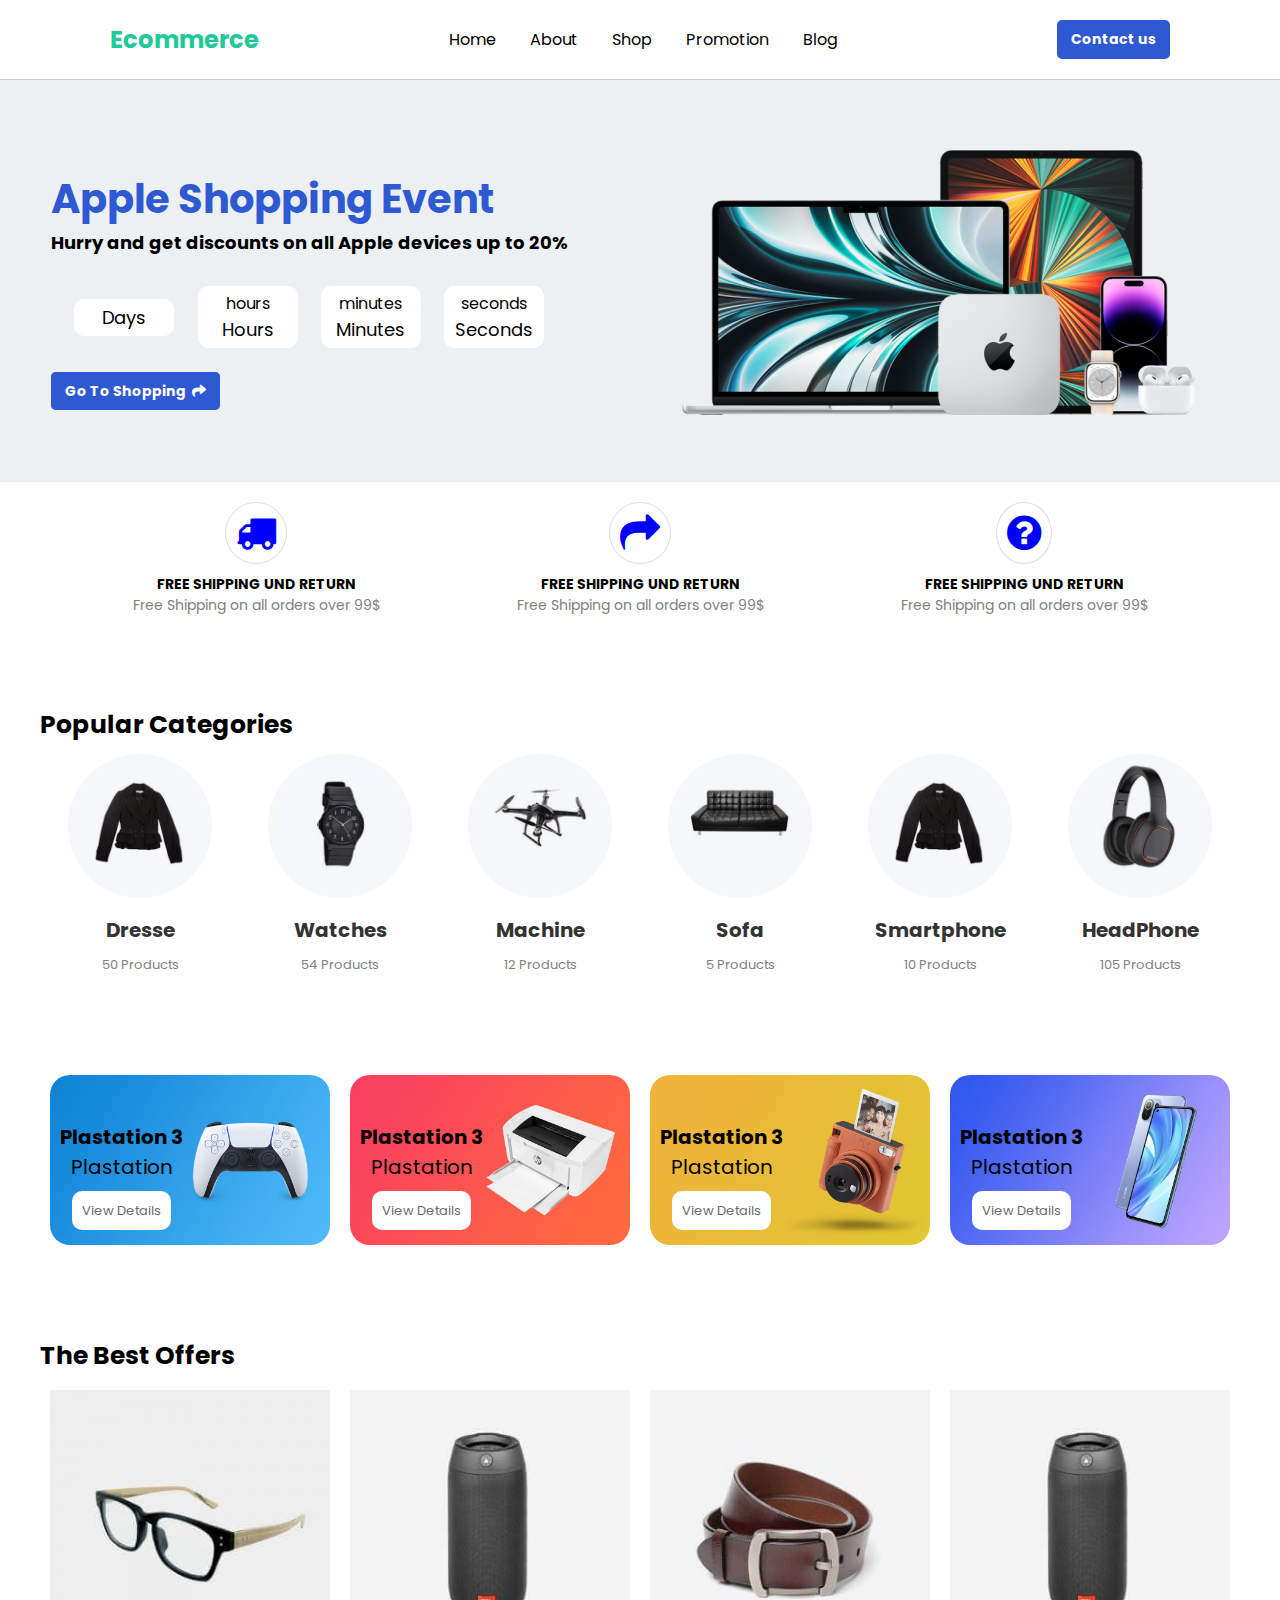
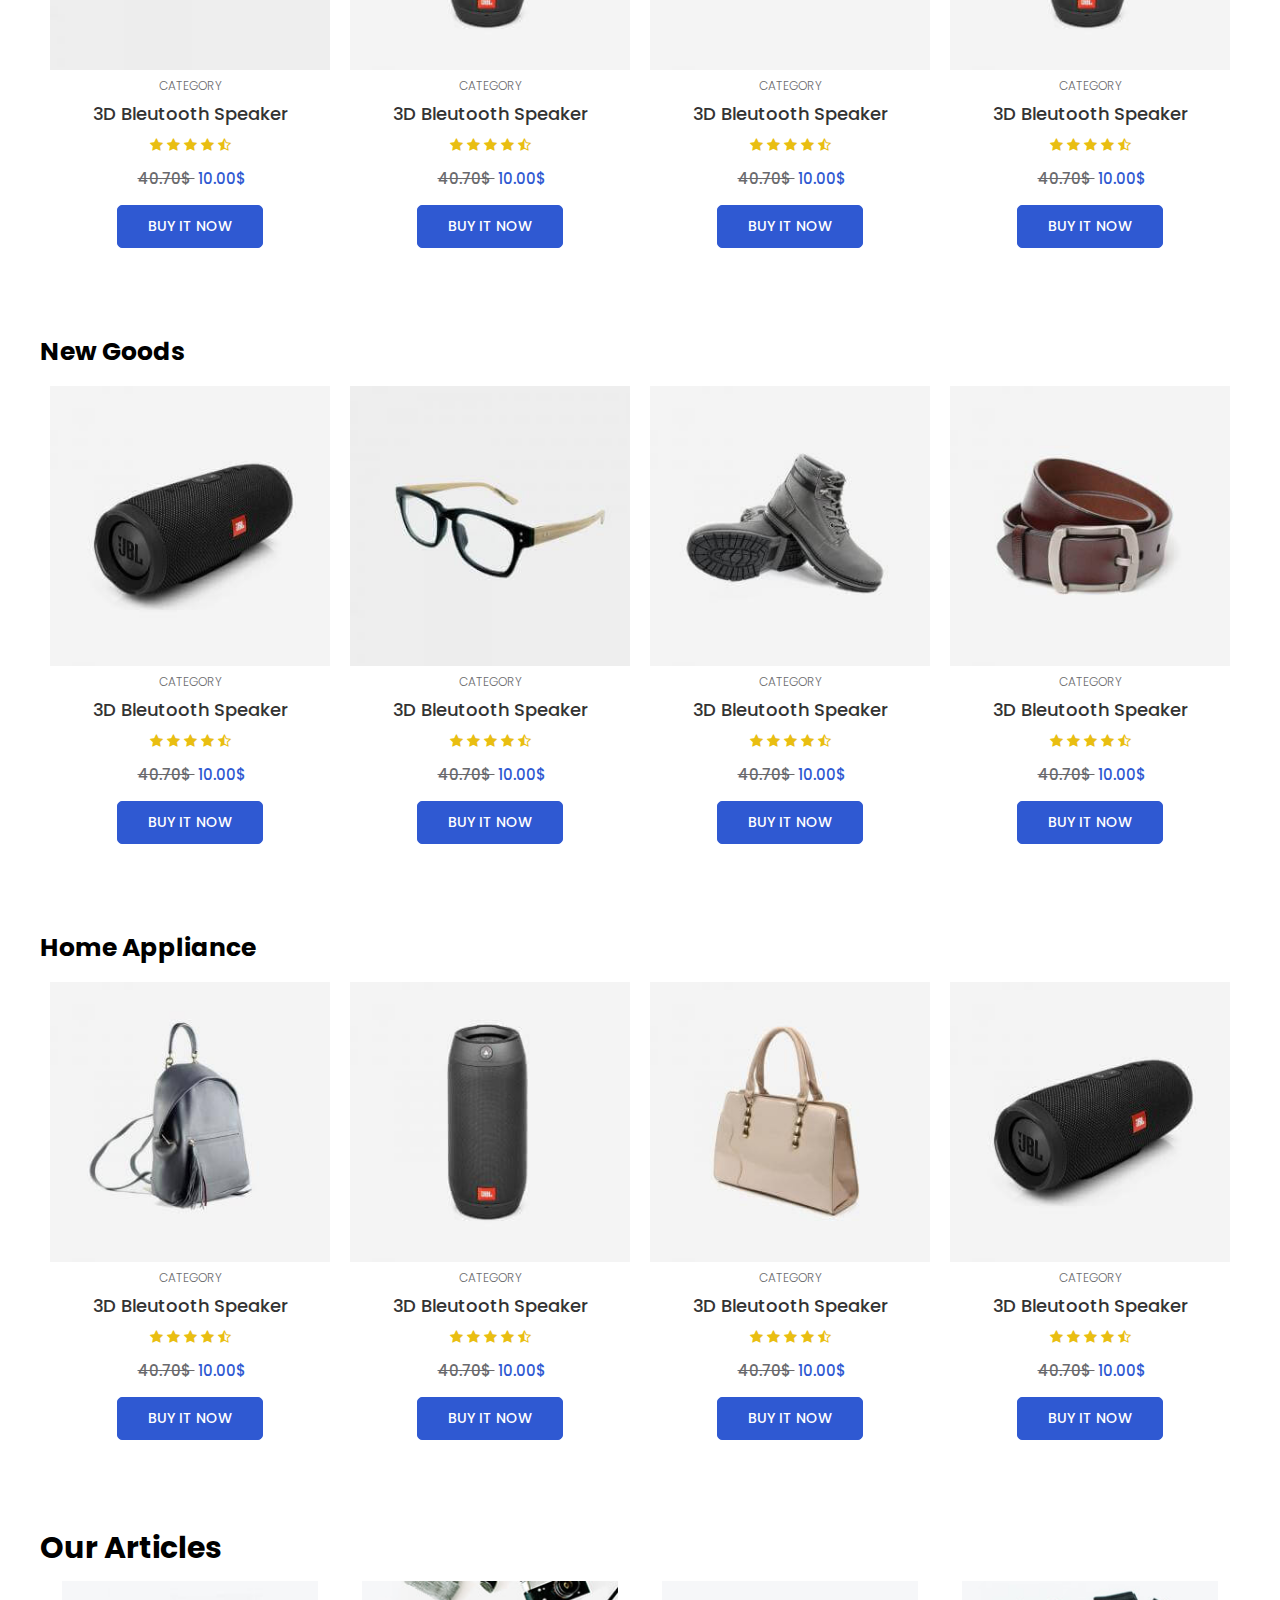
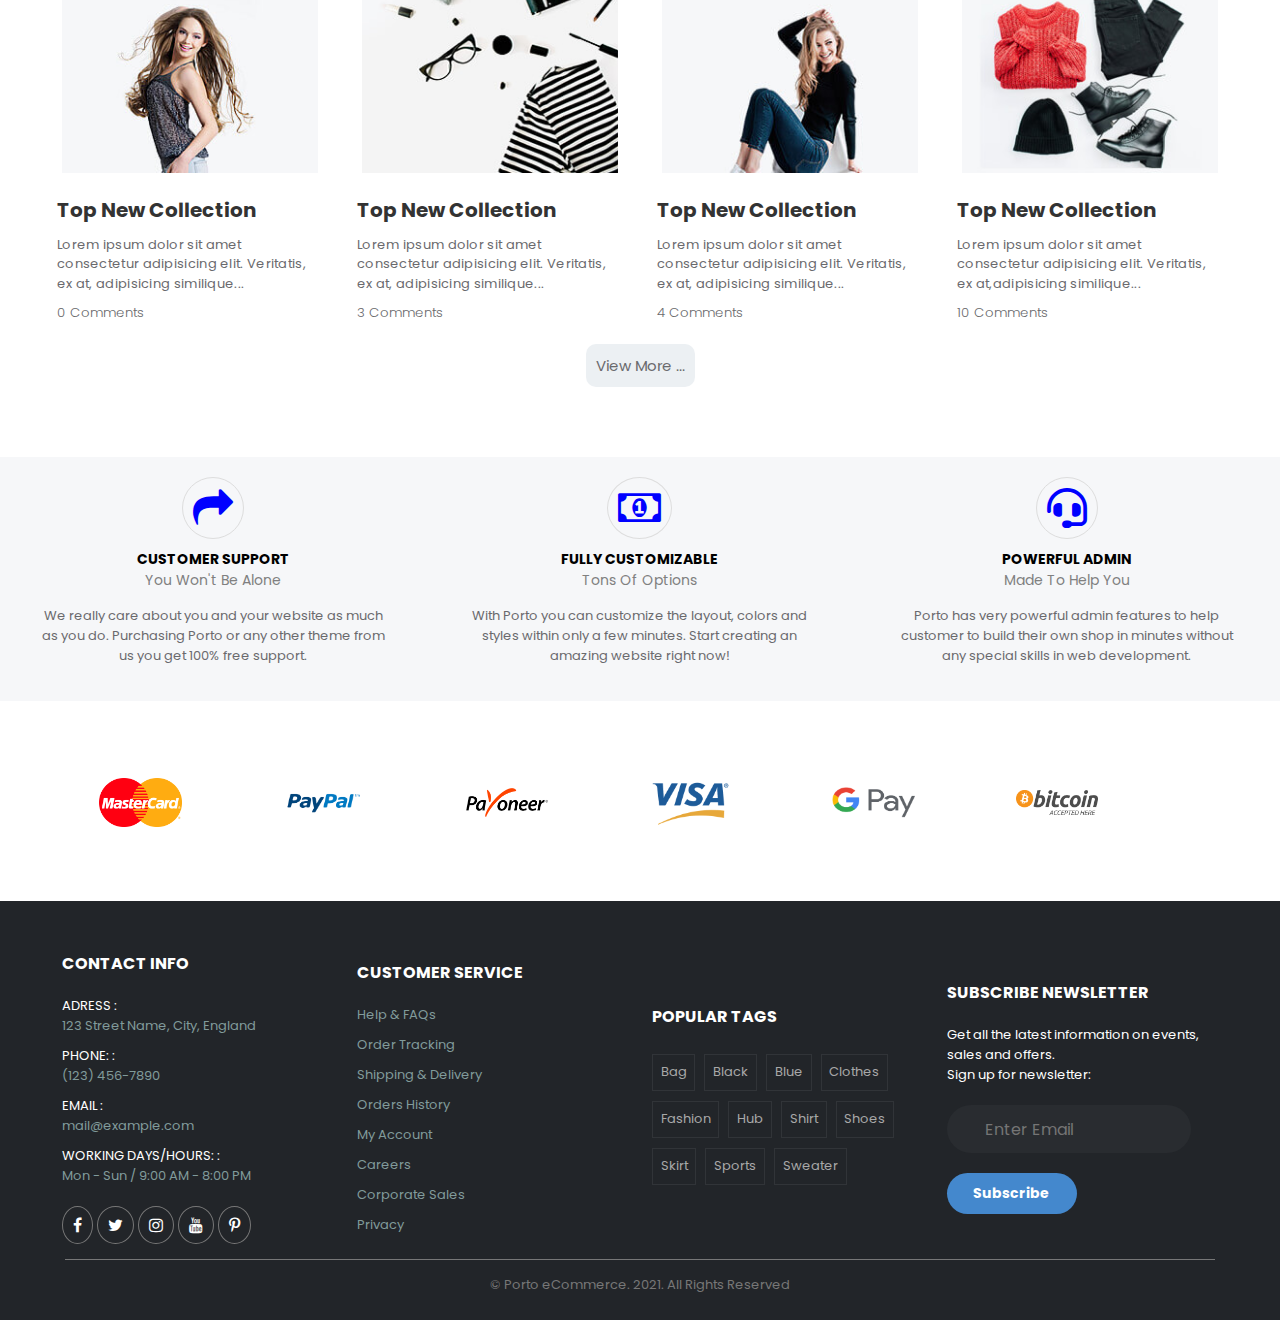
==== index.html @ 956a2b2d "Add files via upload" ====
<!DOCTYPE html>
<html lang="en">
<head>
    <meta charset="UTF-8">
    <meta http-equiv="X-UA-Compatible" content="IE=edge">
    <meta name="viewport" content="width=device-width, initial-scale=1.0">
    <meta name="description" content="This is a web site for online shopint retail">
    <meta name="keywords" content="Ecommerce, dropshopping, amazon, Aliexpress, Ebay">
    <link rel="stylesheet" href="https://cdnjs.cloudflare.com/ajax/libs/font-awesome/6.0.0/css/all.min.css">
    <link rel="stylesheet" href="style.css">
    <link rel="icon" href="image/lamp.png">
    <title> Website - Ecommerce </title>
    
</head>
<body>
    <header>
        <div class="navbar">
            <nav>
                <h2> <span class="text-secondary"><a href="index.html"> Ecommerce </a> </span></h2>
                <ul>
                    <li> <a href="index.html"> Home </a> </li>
                    <li> <a href="#about"> About </a> </li>
                    <li> <a href="#shop"> Shop </a> </li>
                    <li> <a href="#promotion"> Promotion </a> </li>
                    <li> <a href="#blog"> Blog </a> </li>
                </ul>
                <a href="contact-us.html" class="btn"> Contact us </a>
            </nav>
        </div>
        <div class="header-content">
            <div class="content-text">
                    <h1> <span class="text-primary"> Apple Shopping Event </span></h1>
                    <p> <span class="text-secondary">Hurry and get discounts on all Apple devices up to 20% </span></p>
                    <div class="time">
                        <div>
                        <span class="days" ></span>
                         <p> Days </p> </span>
                        </div>

                        <div>
                        <span class="hours">hours </span>
                        <p>Hours</p>
                        </div>

                        <div>
                        <span class="minutes">minutes </span>
                        <P>Minutes</P>
                        </div>

                        <div>
                        <span class="seconds">seconds</span>
                        <P>Seconds</P>
                         </div>
                    </div>
                    <a href="#" class="btn"> Go To Shopping &nbsp;<i class="fa-solid fa-share"></i></a>
            </div>
            <div class="container-images">
                <img src="image/apple-shopping-event-full-img.png" alt="" >
            </div>
        </div>
    </header> 
    <section class="Delivery">
        <div class="row">
            <div class="col-3">
                <i class="fa fa-truck" aria-hidden="true"></i>
                <ul>
                    <li> <span> FREE SHIPPING UND RETURN </span> Free Shipping on all orders over 99$ </li>
                </ul>
            </div>
            <div class="col-3">
                <i class="fa fa-share" aria-hidden="true"></i>
                <ul>
                    <li> <span> FREE SHIPPING UND RETURN </span> Free Shipping on all orders over 99$ </li>
                </ul>
            </div>
            <div class="col-3">
                <i class="fa fa-question-circle" aria-hidden="true"></i>
                <ul>
                    <li> <span> FREE SHIPPING UND RETURN </span> Free Shipping on all orders over 99$ </li>
                </ul>
            </div>
        </div>
    </section>
    <section class="category">
        <h1>Popular Categories</h1>
        <div class="row">
            <div class="col-5">
                <a href="#"><img src="image/category-1.jpg" alt></a>
                <h2> Dresse</h2>
                <p>50 Products</p>
            </div>
            <div class="col-5">
                <a href=""><img src="image/category-2.jpg" alt></a>
                <h2> Watches</h2>
                <p>54 Products</p>
            </div>
            <div class="col-5">
                <a href=""><img src="image/category-3.jpg" alt></a>
                <h2> Machine</h2>
                <p>12 Products</p>
            </div>
            <div class="col-5">
                <a href=""><img src="image/category-4.jpg" alt></a>
                <h2> Sofa</h2>
                <p>5 Products</p>
            </div>
            <div class="col-5">
                <a href=""><img src="image/category-1.jpg" alt></a>
                <h2> Smartphone</h2>
                <p>10 Products</p>
            </div>
            <div class="col-5">
                <a href=""><img src="image/category-6.jpg" alt></a>
                <h2> HeadPhone</h2>
                <p>105 Products</p>
            </div>
        </div>
    </section>
    <section class="banner">
        <div class="row">
            <div class="col-4">
                <a><img src="image/banner-1.jpg"></a>
                <div class="banner-content">
                    <h1> Plastation 3 </h1>
                    <p>Plastation </p>
                    <a href="#"> View Details </a>
                </div>
            </div>
            <div class="col-4">
                <a><img src="image/banner-4.jpg"></a>
                <div class="banner-content">
                    <h1> Plastation 3 </h1>
                    <p>Plastation </p>
                    <a href="#"> View Details </a>
                </div>
            </div>
            <div class="col-4">
                <a><img src="image/banner-2.jpg"></a>
                <div class="banner-content">
                    <h1> Plastation 3 </h1>
                    <p>Plastation </p>
                    <a href="#"> View Details </a>
                </div>
            </div>
            <div class="col-4">
                <a><img src="image/banner-3.jpg"></a>
                <div class="banner-content">
                    <h1> Plastation 3 </h1>
                    <p>Plastation </p>
                    <a href="#"> View Details </a>
                </div>
            </div>
        </div>
    </section>
    <section class="products">
        <h1>The Best Offers</h1>
        <div class="row">
            <div class="col-4">
                <img src="image/product-1.jpg" alt="">
                <h5> CATEGORY</h5>
                <h1>3D Bleutooth Speaker</h1>
                <div class="rating">
                    <i class="fa fa-star" ></i>
                    <i class="fa fa-star" ></i>
                    <i class="fa fa-star" ></i>
                    <i class="fa fa-star" ></i>
                    <i class="fa fa-star-half-o"></i>
                </div>
                <h3><del> 40.70$ </del> 10.00$</h3>
                <button><a href="#">BUY IT NOW</a></button>  
            </div>
            <div class="col-4">
                <img src="image/product-5.jpg" alt="">
                <h5> CATEGORY</h5>
                <h1>3D Bleutooth Speaker</h1>
                <div class="rating">
                    <i class="fa fa-star" ></i>
                    <i class="fa fa-star" ></i>
                    <i class="fa fa-star" ></i>
                    <i class="fa fa-star" ></i>
                    <i class="fa fa-star-half-o"></i>
                </div>
                <h3><del> 40.70$ </del> 10.00$</h3>
                <button><a href="#">BUY IT NOW</a></button>  
            </div>
            <div class="col-4">
                <img src="image/product-3.jpg" alt="">
                <h5> CATEGORY</h5>
                <h1>3D Bleutooth Speaker</h1>
                <div class="rating">
                    <i class="fa fa-star" ></i>
                    <i class="fa fa-star" ></i>
                    <i class="fa fa-star" ></i>
                    <i class="fa fa-star" ></i>
                    <i class="fa fa-star-half-o"></i>
                </div>
                <h3><del> 40.70$ </del> 10.00$</h3>
                <button><a href="#">BUY IT NOW</a></button>  
            </div>
            <div class="col-4">
                <img src="image/product-5.jpg" alt="">
                <h5> CATEGORY</h5>
                <h1>3D Bleutooth Speaker</h1>
                <div class="rating">
                    <i class="fa fa-star" ></i>
                    <i class="fa fa-star" ></i>
                    <i class="fa fa-star" ></i>
                    <i class="fa fa-star" ></i>
                    <i class="fa fa-star-half-o"></i>
                </div>
                <h3><del> 40.70$ </del> 10.00$</h3>
                <button><a href="#">BUY IT NOW</a></button>  
            </div>
        </div>
    </section>
    <section class="products">
            <h1>New Goods </h1>
        </div>
        <div class="row">
            <div class="col-4">
                <img src="image/product-7.jpg" alt="">
                <h5> CATEGORY</h5>
                <h1>3D Bleutooth Speaker</h1>
                <div class="rating">
                    <i class="fa fa-star" ></i>
                    <i class="fa fa-star" ></i>
                    <i class="fa fa-star" ></i>
                    <i class="fa fa-star" ></i>
                    <i class="fa fa-star-half-o"></i>
                </div>
                <h3><del> 40.70$ </del> 10.00$</h3>
                <button><a href="#">BUY IT NOW</a></button>  
            </div>
            <div class="col-4">
                <img src="image/product-1.jpg" alt="">
                <h5> CATEGORY</h5>
                <h1>3D Bleutooth Speaker</h1>
                <div class="rating">
                    <i class="fa fa-star" ></i>
                    <i class="fa fa-star" ></i>
                    <i class="fa fa-star" ></i>
                    <i class="fa fa-star" ></i>
                    <i class="fa fa-star-half-o"></i>
                </div>
                <h3><del> 40.70$ </del> 10.00$</h3>
                <button><a href="#">BUY IT NOW</a></button>  
            </div>
            <div class="col-4">
                <img src="image/product-2.jpg" alt="">
                <h5> CATEGORY</h5>
                <h1>3D Bleutooth Speaker</h1>
                <div class="rating">
                    <i class="fa fa-star" ></i>
                    <i class="fa fa-star" ></i>
                    <i class="fa fa-star" ></i>
                    <i class="fa fa-star" ></i>
                    <i class="fa fa-star-half-o"></i>
                </div>
                <h3><del> 40.70$ </del> 10.00$</h3>
                <button><a href="#">BUY IT NOW</a></button>  
            </div>
            <div class="col-4">
                <img src="image/product-3.jpg" alt="">
                <h5> CATEGORY</h5>
                <h1>3D Bleutooth Speaker</h1>
                <div class="rating">
                    <i class="fa fa-star" ></i>
                    <i class="fa fa-star" ></i>
                    <i class="fa fa-star" ></i>
                    <i class="fa fa-star" ></i>
                    <i class="fa fa-star-half-o"></i>
                </div>
                <h3><del> 40.70$ </del> 10.00$</h3>
                <button><a href="#">BUY IT NOW</a></button>  
            </div>
        </div>
    </section>
    <section class="products">
        <h1>Home Appliance</h1>
        <div class="row">
            <div class="col-4">
                <img src="image/product-4.jpg" alt="">
                <h5> CATEGORY</h5>
                <h1>3D Bleutooth Speaker</h1>
                <div class="rating">
                    <i class="fa fa-star" ></i>
                    <i class="fa fa-star" ></i>
                    <i class="fa fa-star" ></i>
                    <i class="fa fa-star" ></i>
                    <i class="fa fa-star-half-o"></i>
                </div>
                <h3><del> 40.70$ </del> 10.00$</h3>
                <button><a href="#">BUY IT NOW</a></button>  
            </div>
            <div class="col-4">
                <img src="image/product-5.jpg" alt="">
                <h5> CATEGORY</h5>
                <h1>3D Bleutooth Speaker</h1>
                <div class="rating">
                    <i class="fa fa-star" ></i>
                    <i class="fa fa-star" ></i>
                    <i class="fa fa-star" ></i>
                    <i class="fa fa-star" ></i>
                    <i class="fa fa-star-half-o"></i>
                </div>
                <h3><del> 40.70$ </del> 10.00$</h3>
                <button><a href="#">BUY IT NOW</a></button>  
            </div>
            <div class="col-4">
                <img src="image/product-6.jpg" alt="">
                <h5> CATEGORY</h5>
                <h1>3D Bleutooth Speaker</h1>
                <div class="rating">
                    <i class="fa fa-star" ></i>
                    <i class="fa fa-star" ></i>
                    <i class="fa fa-star" ></i>
                    <i class="fa fa-star" ></i>
                    <i class="fa fa-star-half-o"></i>
                </div>
                <h3><del> 40.70$ </del> 10.00$</h3>
                <button><a href="#">BUY IT NOW</a></button>  
            </div>
            <div class="col-4">
                <img src="image/product-7.jpg" alt="">
                <h5> CATEGORY</h5>
                <h1>3D Bleutooth Speaker</h1>
                <div class="rating">
                    <i class="fa fa-star" ></i>
                    <i class="fa fa-star" ></i>
                    <i class="fa fa-star" ></i>
                    <i class="fa fa-star" ></i>
                    <i class="fa fa-star-half-o"></i>
                </div>
                <h3><del> 40.70$ </del> 10.00$</h3>
                <button><a href="#">BUY IT NOW</a></button>  
            </div>
        </div>
    </section>
    <section class="latest-news" id="blog">
        <h1>Our Articles</h1>
            <div class="row">
                <div class="col-4">
                    <a href=""><img src="image/post-3.jpg" alt=""></a>
                    <a href="#"><h2>Top New Collection </h2></a>
                    <p> Lorem ipsum dolor sit amet consectetur adipisicing elit. Veritatis, ex at, adipisicing similique... </p>
                        <a href="#"><h5> 0 Comments </h5></a>
                </div>
                <div class="col-4">
                    <a href=""><img src="image/post-2.jpg" alt=""></a>
                    <a href="#"><h2>Top New Collection </h2></a>
                    <p> Lorem ipsum dolor sit amet consectetur adipisicing elit. Veritatis, ex at, adipisicing  similique... </p>
                        <a href="#"><h5> 3 Comments </h5></a>
                </div>
                <div class="col-4">
                    <a href=""><img src="image/post-1.jpg" alt=""></a>
                     <a href="#"><h2>Top New Collection </h2></a>
                     <p> Lorem ipsum dolor sit amet consectetur adipisicing elit. Veritatis, ex at, adipisicing  similique... </p>
                        <a href="#"><h5> 4 Comments </h5></a>
                </div>
                <div class="col-4">
                    <a href=""><img src="image/post-4.jpg" alt=""></a>
                    <a href="#"><h2>Top New Collection </h2></a>
                    <p> Lorem ipsum dolor sit amet consectetur adipisicing elit. Veritatis, ex at,adipisicing  similique... </p>
                    <a href="#"><h5> 10 Comments </h5></a>
                </div>
            </div>
            <div class="view-more">
                <button><a href="#"> View More ... </a></button>  
            </div>
        </div>
    </section>
    <section class="services">
        <div class="row">
            <div class="col-3">
                <i class="fa fa-share" aria-hidden="true"></i>
                <ul>
                    <li> <span> CUSTOMER SUPPORT </span> You Won't Be Alone </li>
                </ul>
                <p>We really care about you and your website as much as you do. Purchasing Porto or any other theme from us you get 100% free support.</p>
            </div>
            <div class="col-3">
                <i class="fa fa-money" aria-hidden="true"></i>
                <ul>
                    <li> <span> FULLY CUSTOMIZABLE </span> Tons Of Options </li>
                </ul>
                <p>With Porto you can customize the layout, colors and styles within only a few minutes. Start creating an amazing website right now!</p>
            </div>
            <div class="col-3">
                <i class="fa-solid fa-headset"></i>
                <ul>
                    <li> <span> POWERFUL ADMIN </span> Made To Help You </li>
                </ul>
                <p>Porto has very powerful admin features to help customer to build their own shop in minutes without any special skills in web development.</p>
            </div>
        </div>
    </section>
    <section class="payment">
        <div class="row">
            <div class="col-6">
                <img src="image/mastercard.png" alt="">
            </div>
            <div class="col-6">
                <img src="image/paypal.png" alt="">
            </div>
            <div class="col-6">
                <img src="image/payonner.png" alt="">
            </div>
            <div class="col-6">
                <img src="image/visa.png" alt="">
            </div>
            <div class="col-6">
                <img src="image/google-pay.png" alt="">
            </div>
            <div class="col-6">
                <img src="image/betcoin.png" alt="">
            </div>
        </div>
    </section>
    <footer>
        <div class="row">
            <div class="col-4">
                <div class="widget">
                    <h4> CONTACT INFO</h4>
                    <ul>
                        <li> <span> ADRESS : </span> 123 Street Name, City, England </li>
                        <li> <span> PHONE: : </span> (123) 456-7890 </li>
                        <li> <span> EMAIL : </span> mail@example.com </li>
                        <li> <span> WORKING DAYS/HOURS: : </span> Mon - Sun / 9:00 AM - 8:00 PM </li>
                    </ul>
                    <div class="social">
                           <a href="https://www.facebook.com/"   target="_blank"><i class="fa fa-facebook" aria-hidden="true"></i></a>                           
                           <a href="https://www.twitter.com/"    target="_blank"><i class="fa fa-twitter" aria-hidden="true"></i></a>                           
                           <a href="https://www.instagram.com/"  target="_blank"><i class="fa fa-instagram" aria-hidden="true"></i></a>
                           <a href="https://www.youtube.com/"  target="_blank"><i class="fa fa-youtube" aria-hidden="true"></i></a>
                           <a href="https://www.pinterest.com/"  target="_blank"><i class="fa fa-pinterest-p" aria-hidden="true"></i></a>          
                    </div>
                </div>
            </div>
            <div class="col-4">
                <div class="widget">
                    <h4> CUSTOMER SERVICE </h4>
                    <ul>
                        <li> Help & FAQs </li>
                        <li> Order Tracking </li>
                        <li> Shipping & Delivery</li>
                        <li> Orders History</li>
                        <li> My Account</li>
                        <li> Careers</li>
                        <li> Corporate Sales </li>
                        <li> Privacy </li>
                    </ul>
                </div>
            </div>
            <div class="col-4">
                <div class="widget">
                    <h4> POPULAR TAGS </h4>
                        <div class="tagcloud">
                            <a href="#">Bag</a>
                            <a href="#">Black</a>
                            <a href="#">Blue</a>
                            <a href="#">Clothes</a>
                            <a href="#">Fashion</a>
                            <a href="#">Hub</a>
                            <a href="#">Shirt</a>
                            <a href="#">Shoes</a>
                            <a href="#">Skirt</a>
                            <a href="#">Sports</a>
                            <a href="#">Sweater</a>
                        </div>
                </div>
            </div>
            <div class="col-4">
                <div class="subscriber">
                    <h4> SUBSCRIBE NEWSLETTER </h4>
                    <p> Get all the latest information on events, sales and offers. </br> Sign up for newsletter:</p>
                    <input type="email" name="Email" id="email" value="" placeholder="Enter Email">
                    <div class="btn"> Subscribe</div>
                </div>
            </div>
        </div>
        <div class="footer-bottom">
            <p>© Porto eCommerce. 2021. All Rights Reserved </p>
        </div>
    </footer>
    <script src="javascript.js"></script>
</body>
</html>
---- style.css ----
@import url('https://fonts.googleapis.com/css2?family=Poppins:ital,wght@0,100;0,200;0,300;0,400;0,500;0,600;0,700;0,800;0,900;1,100;1,200;1,300;1,400;1,500;1,600;1,700;1,800;1,900&display=swap');
@import "https://stackpath.bootstrapcdn.com/font-awesome/4.7.0/css/font-awesome.min.css";
:root{
    --primary-color:#2f59d2;
    --secondary-color: #20c997;
    --gray : #6A6A6D;
    --bg-primary : #ecf0f3;
}
*{
    font-family: 'Poppins', sans-serif;
    box-sizing: border-box;
    scroll-behavior: smooth;
    padding: 0;
    margin: 0;
    list-style-type: none;
}
html{
    scroll-behavior: smooth;
}
/*-------------------------------------------
     ------------ Header ------------
/*-------------------------------------------*/

.text-primary {
    color: var(--primary-color);
}
header{
    background-color: var(--bg-primary);
    width: 100%;
    height: auto; 
    display: flex;
    flex-direction: column;
    justify-content: space-between;
}
header .navbar {
    background-color: white;
    border-bottom: 1px solid #ccc;
    position: fixed;
    width: 100%;
    z-index: 1;
}
header nav a {
    text-decoration: none;
    color: var(--secondary-color);
}
header .navbar nav {
    display: flex;
    justify-content: space-between;
    align-items: center;
    margin: auto;
    max-width: 1100px;
    padding: 20px;
}
header .navbar nav ul li {
    display: inline-block;
    list-style-type: none;
    margin-right: 30px;
}
header .navbar nav ul li a {
    text-decoration: none;
    text-transform: capitalize ;
    transition:0.5s;
    color: black
}
header .navbar nav ul li a:hover {
    color: var(--primary-color);
}
.btn {
    text-decoration: none;
    font-weight: bold;
    font-size: 14px;
    color: white;
    background-color: var(--primary-color);
    padding: 7px 12px;
    border-radius: 5px;
    border: 2px solid var(--primary-color) ;
    transition: 0.5s;
    cursor: pointer;
}
.header-content {
    display: flex;
    justify-content: space-around;
    flex-wrap: wrap;
    flex-basis: 50%;
    padding: 100px 10px 10px ;
    align-items: center;
}
.header-content p span {
    font-weight: bold;
}
header .content-text h1 {
    font-size: 40px;
}
header .content-text p {
    font-size: 18px;
    margin-bottom: 30px;
}
.container-images img {
    right: 10%;
    z-index: 0;
}
header .time {
    display: flex;
    justify-content: space-evenly;
    flex-wrap: wrap;
    align-items: center;
    margin-bottom: 30px;
}
header .time div {
    flex-basis: 100px ;
    text-align: center;
    background-color: white;
    border-radius: 10px;
    padding: 5px;
}
header .time div p {
    margin-bottom: 0;
}
/*-------------------------------------------
    ------------ Delivery ------------
/*-------------------------------------------*/
.Delivery .row, .services .row, .latest-news .row,.category .row, .banner .row {
    display: flex;
    justify-content: space-around;
    align-items: center;
    flex-wrap: wrap;
}
.Delivery .row .col-3, .services .row .col-3 {
    flex-basis: 30%;
    padding: 20px;
    text-align: center;
}
.Delivery .row .col-3 ul span, .services .row .col-3 ul span {
    display: block;
    font-weight: bold;
    margin-top: 10px ;
    color: black;
}
.Delivery .row .col-3 ul li, .services .row .col-3 ul li {
    font-size: 14px;
    color: gray;
}
.Delivery .row .col-3 {
    float: left;
}
.Delivery .row .col-3 i, .services .row .col-3 i{
    border: 1px solid #ddd;
    padding: 10px;
    font-size: 40px;
    color: blue;
    border-radius: 50%;
}
.Delivery .row .col-3 span {
    display: block;
    color: black;
}
/*-------------------------------------------
    ------------ Category ------------
/*-------------------------------------------*/
.category {
    max-width: 1200px;
    margin: 70px auto;
}
.category h1 {
    font-size: 25px;
}
.category .row .col-5 {
    flex-basis: 15%;
    margin: 5px;
    text-align: center;
}
.category .row .col-5 img{
    max-width: 80%;
    margin: 5px;
    transition: 0.5s;
    border-radius: 50%;
}
.category .row .col-5 img:hover{
    width: 100%;
    margin: 10px;
    transform: scale(1.1);
}
.category .row .col-5 h2{
    font-size: 20px;
    margin: 5px;
    color: #333333;
} 
.category .row .col-5 p{
    font-size: 13px;
    margin: 10px;
    color: gray;
}

/*-------------------------------------------
    ------------ Banner ------------
/*-------------------------------------------*/
.banner {
    max-width: 1200px ;
    margin: 50px auto;
    position: relative;
}
.banner .row .col-4 img {
    max-width: 100%;
    border-radius: 20px;
    height: auto;
}
.banner .row .col-4 .banner-content {
    position: absolute;
    top: 25%;
    padding: 10px;
}
.banner .row .col-4 .banner-content h1{
    font-size: 20px;
}
.banner .row .col-4 .banner-content p{
    font-size: 20px;
    margin-bottom: 15px;
}
.banner .row .col-4 .banner-content a{
    background-color: white;
    color: var(--gray);
    text-decoration: none;
    padding: 10px;
    border-radius: 10px;
    font-size: 13px ;
}

/*-------------------------------------------
    ------------ products ------------
/*-------------------------------------------*/
.products {
    max-width: 1200px;
    margin: 70px auto;
}
.products h1 {
    font-size: 25px;
}
.products .row, .Delivery .row {
    display: flex;
    justify-content: center;
    align-items: center;
    flex-wrap: wrap;
}
.products .row .col-4, .Delivery .row .col-4, .banner .row .col-4 {
    flex-basis: 25%;
    text-align: center;
    padding: 15px 10px;
}
.products .row .col-4 img{
    width: 100%;
    text-align: center;
}
.products .row .col-4 h5{
    font-size: 12px;
    color: #6A6A6D;
    font-weight: 300;
}
.products .row .col-4 h1{
    font-size: 18px;
    color: #333333;
    font-weight: 500;
    padding: 5px;
}
.products .rating i {
    color: #E9BE12;
    font-size: 14px ;
}
.products .row .col-4 h3 {
    color: #2f59d2;
    margin-top: 10px;
    margin-bottom: 15px;
    font-size: 15px;
    font-weight: 500;
}
.products .row .col-4 h3 del {
    color: #6A6A6D;
    margin: 3px;
}
.products .row .col-4 button{
    background-color: #2f59d2;
    color: white;
    font-weight: 500;
    font-size: 14px;
    padding: 10px 30px;
    border: 1px solid #6A6A6D;
    text-decoration: none;
    outline: none;
    border: 1px solid #2f59d2;
    border-radius: 5px;
}
.products .row .col-4 button a {
    text-decoration: none;
    color: white;
}
/*-------------------------------------------
    ------------ Latest News  ------------
/*-------------------------------------------*/
.latest-news{
    max-width: 1200px;
    margin: 70px auto;
}
.latest-news h1 {
    font-size: 30px;
}
.latest-news .row .col-4 {
    flex-basis: 23%;
    padding: 5px;
    min-width: 200px;
}
.latest-news .row .col-4 a {
    text-decoration: none;
    color: #333333;
}
.latest-news .row .col-4 a:hover {
    text-decoration: underline;
}
.latest-news .row .col-4 h2{
    font-size: 20px;
    margin: 10px 0px;
}
.latest-news .row .col-4 p{
    font-size: 13px;
    line-height: 1.5;
    color: var(--gray);
    letter-spacing: 0.3px;
}
.latest-news .row .col-4 h5 {
    color: var(--gray);
    font-weight: 300;
    margin-top: 10px;
}
.latest-news .row .col-4 img {
    width: 100%;
    height: auto;
    padding: 5px;
    transition: 0.7s;
}
.latest-news .row .col-4 img:hover {
    transform: scale(1.1);
}
/*-------------------------------------------
    ------------ Services ------------
/*-------------------------------------------*/
.services {
    max-width: 100%;
    margin: 60px auto;
    background-color: #f6f7f9;
}
.services .row .col-3 p{
    font-size: 13px;
    color: var(--gray);
    margin: 15px 0px;
}
.view-more{
    margin-top: 16px;
    text-align: center;
}
.view-more button{
    padding:10px;
    background-color: var(--bg-primary);
    font-size: 15px;
    border: none;
    border-radius: 10px;
}
.view-more button a {
    color: var(--gray);
    text-decoration: none;
}

/*-------------------------------------------
    ------------ Payment ------------
/*-------------------------------------------*/
.payment {
    max-width: 1100px ;
    margin: 50px auto;
}
.payment .row {
    display: flex;
    justify-content: space-around;
    align-items: center;
    flex-wrap: wrap;
}
.payment .row .col-6{
    flex-basis: 15%;
}
.payment .row .col-6 img{
    max-width: 50%;
}

/*-------------------------------------------
    ------------ Footer ------------
/*-------------------------------------------*/
footer{
    background-color: #222529;
    padding: 50px 50px 10px 50px ;
    color: white;
}
footer .row{
    display: flex;
    justify-content: space-around;
    align-items: center;
    flex-wrap: wrap;
}
footer .row .col-4{
    flex-basis: 23%;
} 
footer .widget h4,.subscriber h4 {
    margin-bottom: 20px;
}
footer ul li {
    color: #819b9b;
    font-size: 13px;
    margin-top: 10px
}
footer ul li span {
    display: block;
    color: white;
}
footer .tagcloud a {
    text-decoration: none;
    display: inline-block;
    margin: 0.3846em 0.3846em 0.3846em 0;
    padding: 0.5em 0.6em 0.65em;
    border-radius: 0;
    font-weight: 400;
    border: 1px solid #313438;
    color: #a8a8a8;
    font-size: 13px;
}
footer .subscriber p {
    font-size: 13px;
}
footer .subscriber input {
    width: 90%;
    height: 3rem;
    padding: 0.8rem 2.4rem;
    border: 0;
    border-radius: 5rem;
    background: #292c30;
    color: #777;
    font-size: inherit;
    margin: 20px 0px;
    outline: none;
}
footer .subscriber .btn{
    width: 130px;
    height: auto;
    border: 0;
    border-radius: 5rem;
    background: #4488cd;
    text-align: center;
    padding: 10px;
}
.social {
    margin-top: 20px;
}
.social i {
    color: white;
    background-color:transparent ;
    padding: 10px;
    border-radius: 50%;
    border: 1px solid #777;
    transition: 0.7s;
}
.social .fa-facebook:hover {
    background-color: blue
}
.social .fa-instagram:hover {
    background-color: rgb(88, 9, 9)
}
.social .fa-twitter:hover {
    background-color: rgb(85, 85, 199)
}
.social .fa-youtube:hover {
    background-color: red
}
.social .fa-pinterest-p:hover {
    background-color: red
}
footer .footer-bottom p{
    text-align: center;
    color: #777;
    font-size: 13px;
    margin-top: 15px;
}
footer .footer-bottom {
    border-top :1px solid #777;
    margin: 15px;
}
/*-------------------------------------------
    ------------ Contact Us ------------
/*-------------------------------------------*/
.contact{
    background-color: var(--bg-primary);
    margin-top: 10%;
}
.contact h1 {
    text-align: center;
    font-size: 35px;
}
.contact h1 span {
    color: var(--primary-color);
}
.contact .item-contact{
    max-width: 1100px;
    margin: 10px auto;
    background-color: white;
    padding: 20px;
    border-radius: 20px;
    box-shadow: 2px 2px 5px #ccc ;
}
.contact .item-contact .row {
    display: flex;
    justify-content: space-around;
    align-items: center;
    flex-wrap: wrap;
}
.contact .item-contact .row .col-2{
    flex-basis: 40%;
}
.contact .item-contact .row .col-2 img{
    width: 100%;
}
.contact .item-contact .row .col-2 form input, form textarea {
    display: block;
    margin-bottom: 20px;
    padding: 10px;
    width: 90%;
    background-color: #00f4ab0c;
    border: 1px solid #bbb;
    outline: none;
}

/*-------------------------------------------
    ------------ Media Query ------------
/*-------------------------------------------*/
@media screen and (max-width :575px) {

    footer .row {
        display: block;
    }

    footer .row .col-4{
        flex-basis: 60%;
        margin-bottom: 50px;
    }

    .payment .row .col-6{
        flex-basis: 40%;
        text-align: center;
    }

    .services .row, .banner .row {
        display: block;
    }

    .latest-news .row .col-4 {
        flex-basis: 90%;
    }

    .products .row .col-4{
        flex-basis: 50%;
        margin: 0px;
    }

    .banner .row .col-4 {
        margin: 10px;
    }
    .banner .row .col-4 .banner-content {
        top: 5%;
        padding: 10px;
    }
    .banner .row .col-4 .banner-content h1{
        font-size: 25px;
    }
    .banner .row .col-4 .banner-content p{
        font-size: 25px;
        margin-bottom: 40px;
    }
    .banner .row .col-4 .banner-content a{
        padding: 15px;
        font-size: 15px ;
    }
    .category .row .col-5 {
        flex-basis: 15%;
    }

    .Delivery .row .col-3 {
        flex-basis: 30%;
        padding: 5px;
        margin: 5px;
    }

    header .navbar nav {
        display: block;
        text-align: center;
        line-height: 2;
    }
    header .navbar h2 {
        font-size: 25px;
    }
    header .navbar nav ul li {
        margin-right: 5px;
    }
    .btn {
       margin: 7px;
    }
    .header-content {
        padding: 200px 30px 10px ;
    }
    .header-content p span {
        font-size: 20px;
    }
    header .content-text h1 {
        font-size: 30px;
        margin-bottom: 20px;
    }
    header .content-text p {
        font-size: 16px;
    }
    .container-images img {
        width: 100%;
        text-align: center;
        margin: 10px auto;
    }
    header .time div {
        flex-basis: 50px ;
        padding: 5px;

    }
}

@media screen and (max-width :875px) {

    .banner .row .col-4 {
        flex-basis: 50%;
        padding: 15px 10px;
    }
    .banner .row .col-4 .banner-content {
        top: 5%;
        padding: 7px;
    }
    .banner .row .col-4 .banner-content h1{
        font-size: 25px;
    }
    .banner .row .col-4 .banner-content p{
        font-size: 25px;
        margin-bottom: 40px;
    }
    .banner .row .col-4 .banner-content a{
        padding: 15px;
        
    }
    .contact .item-contact .row {
            display: block;
            padding: 15px;
        }
}
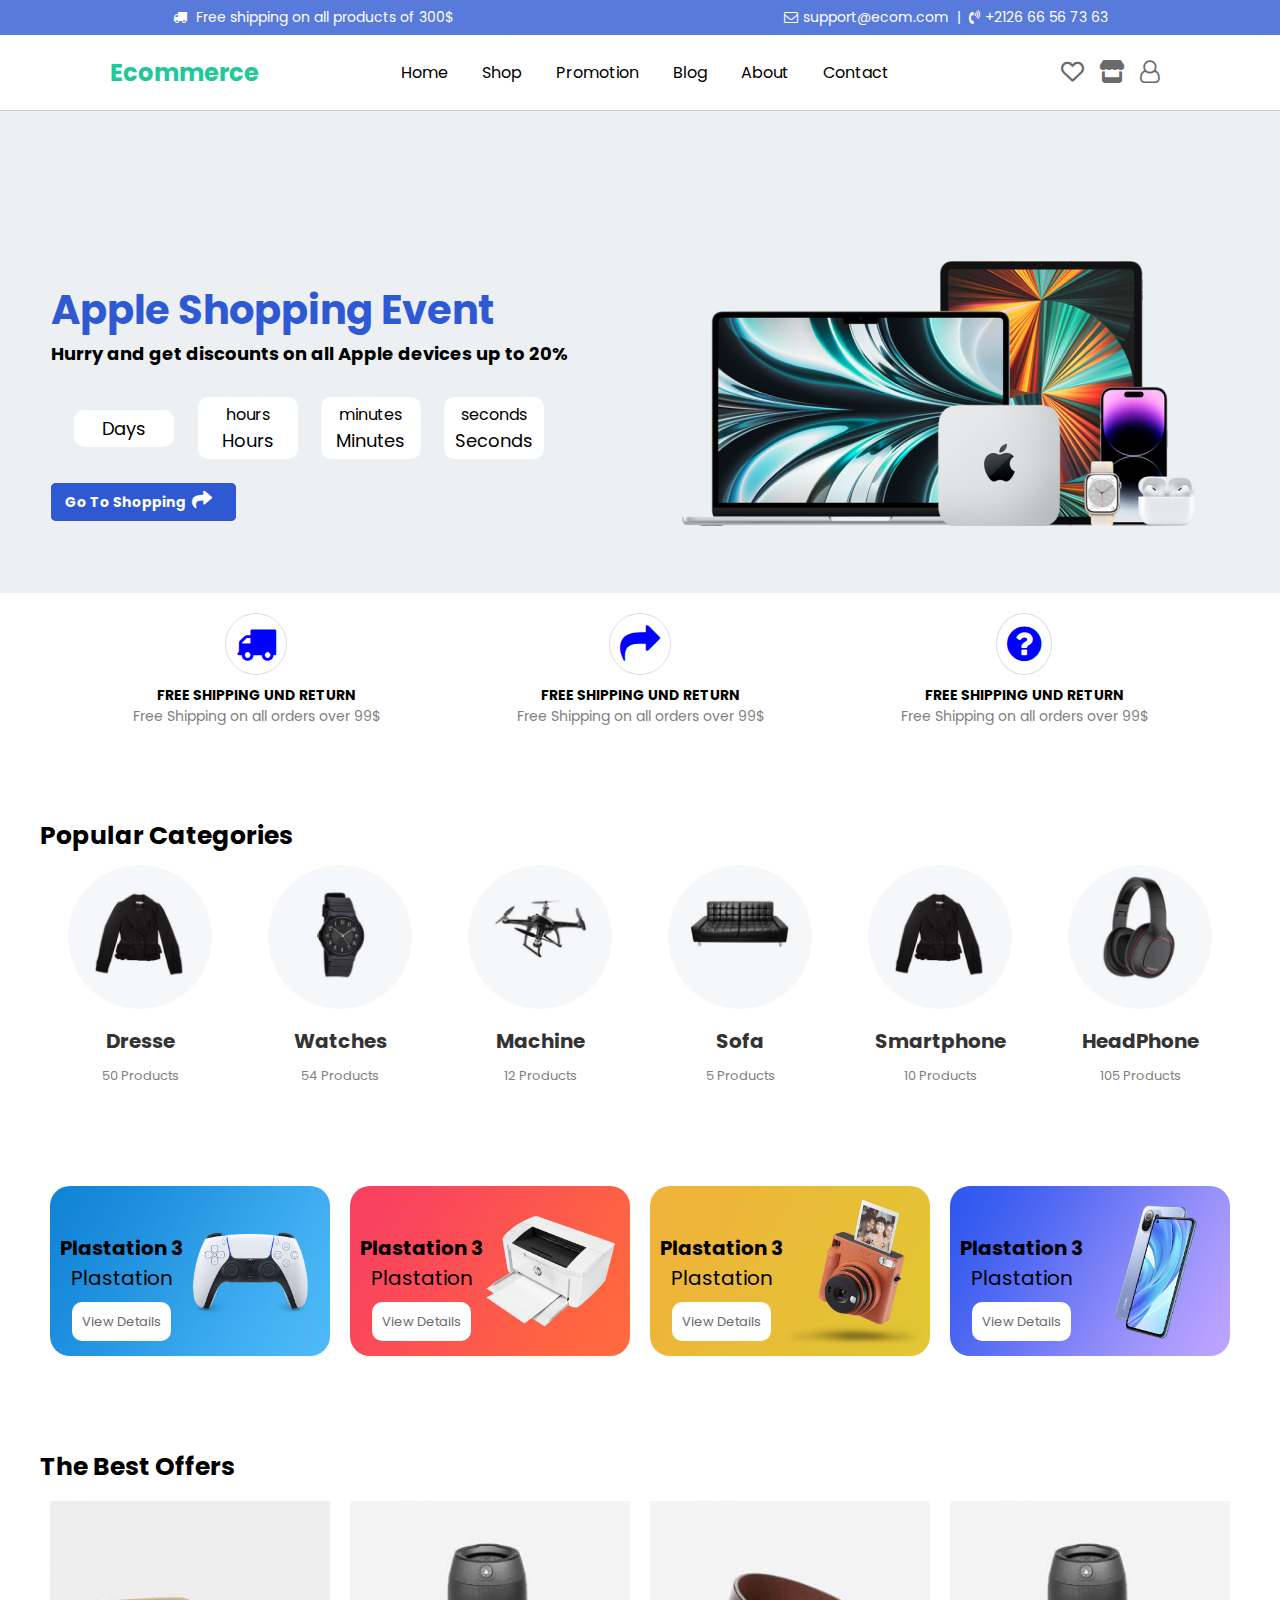
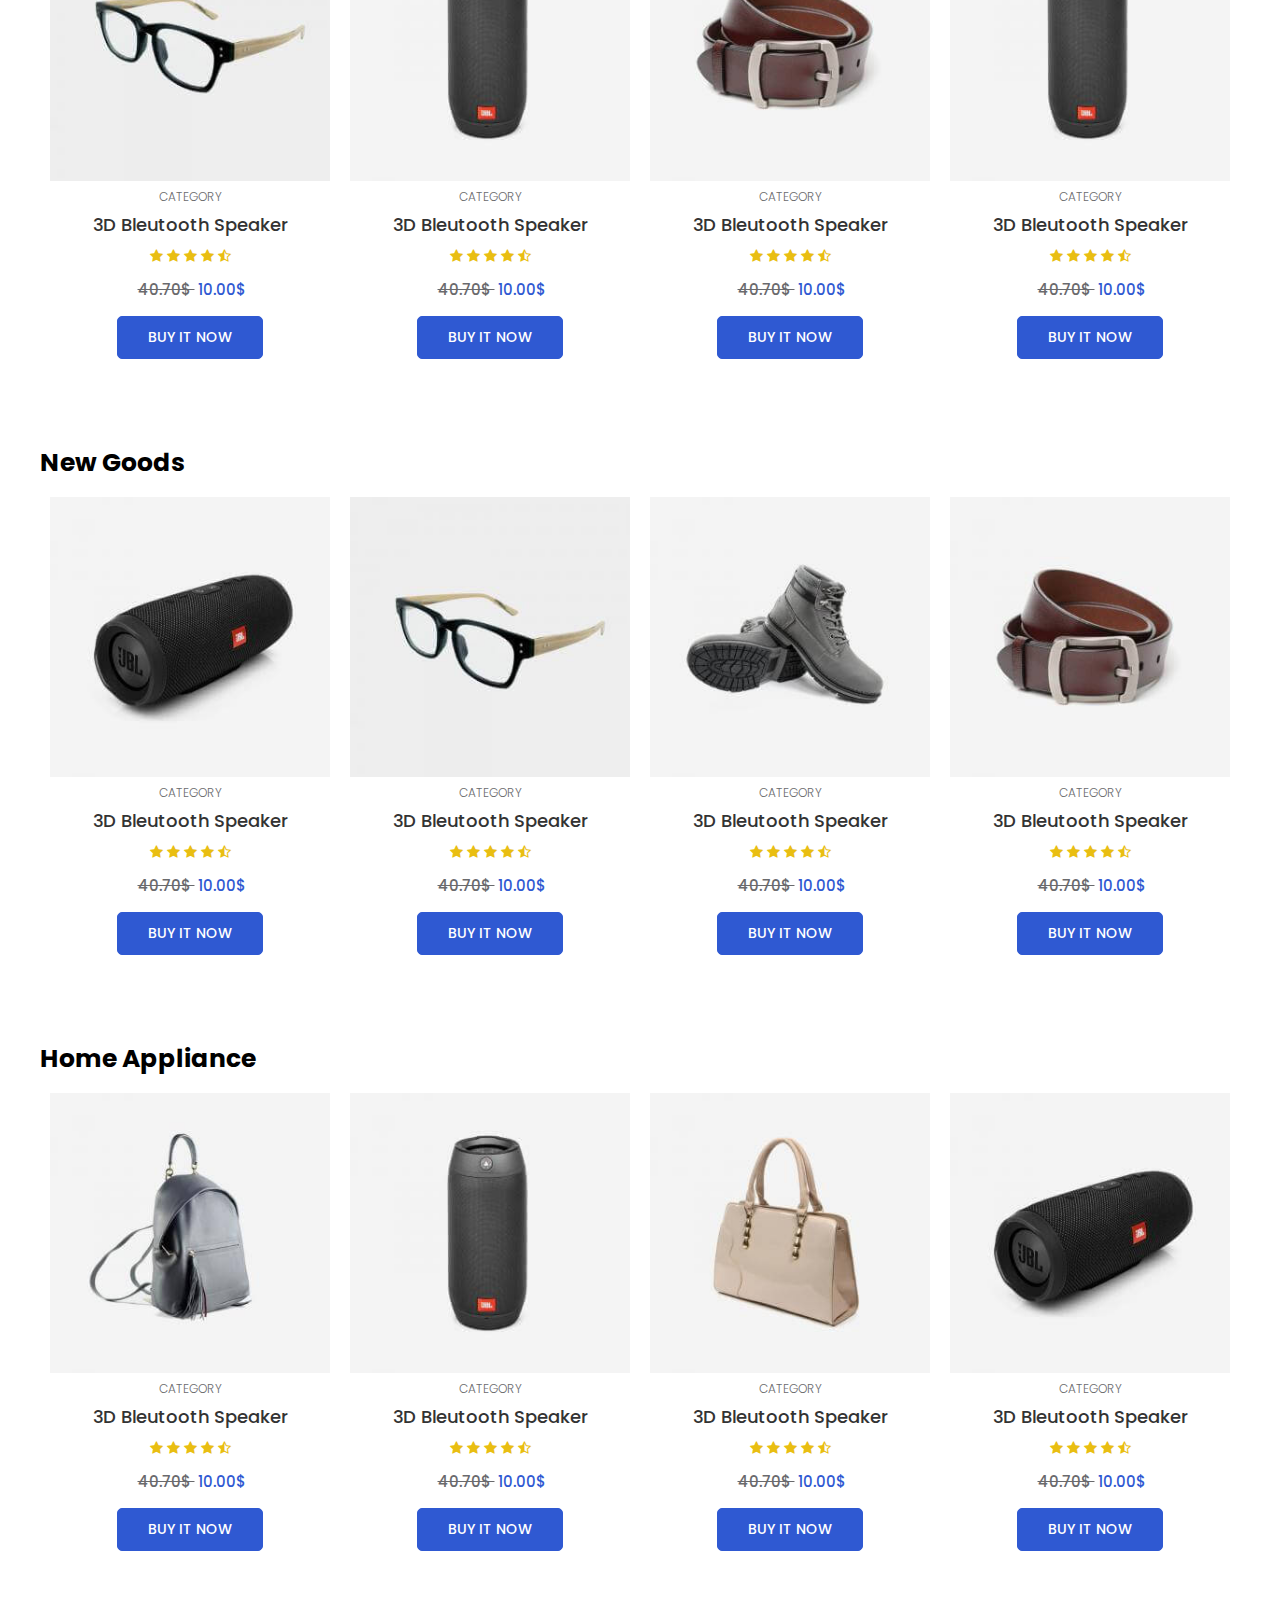
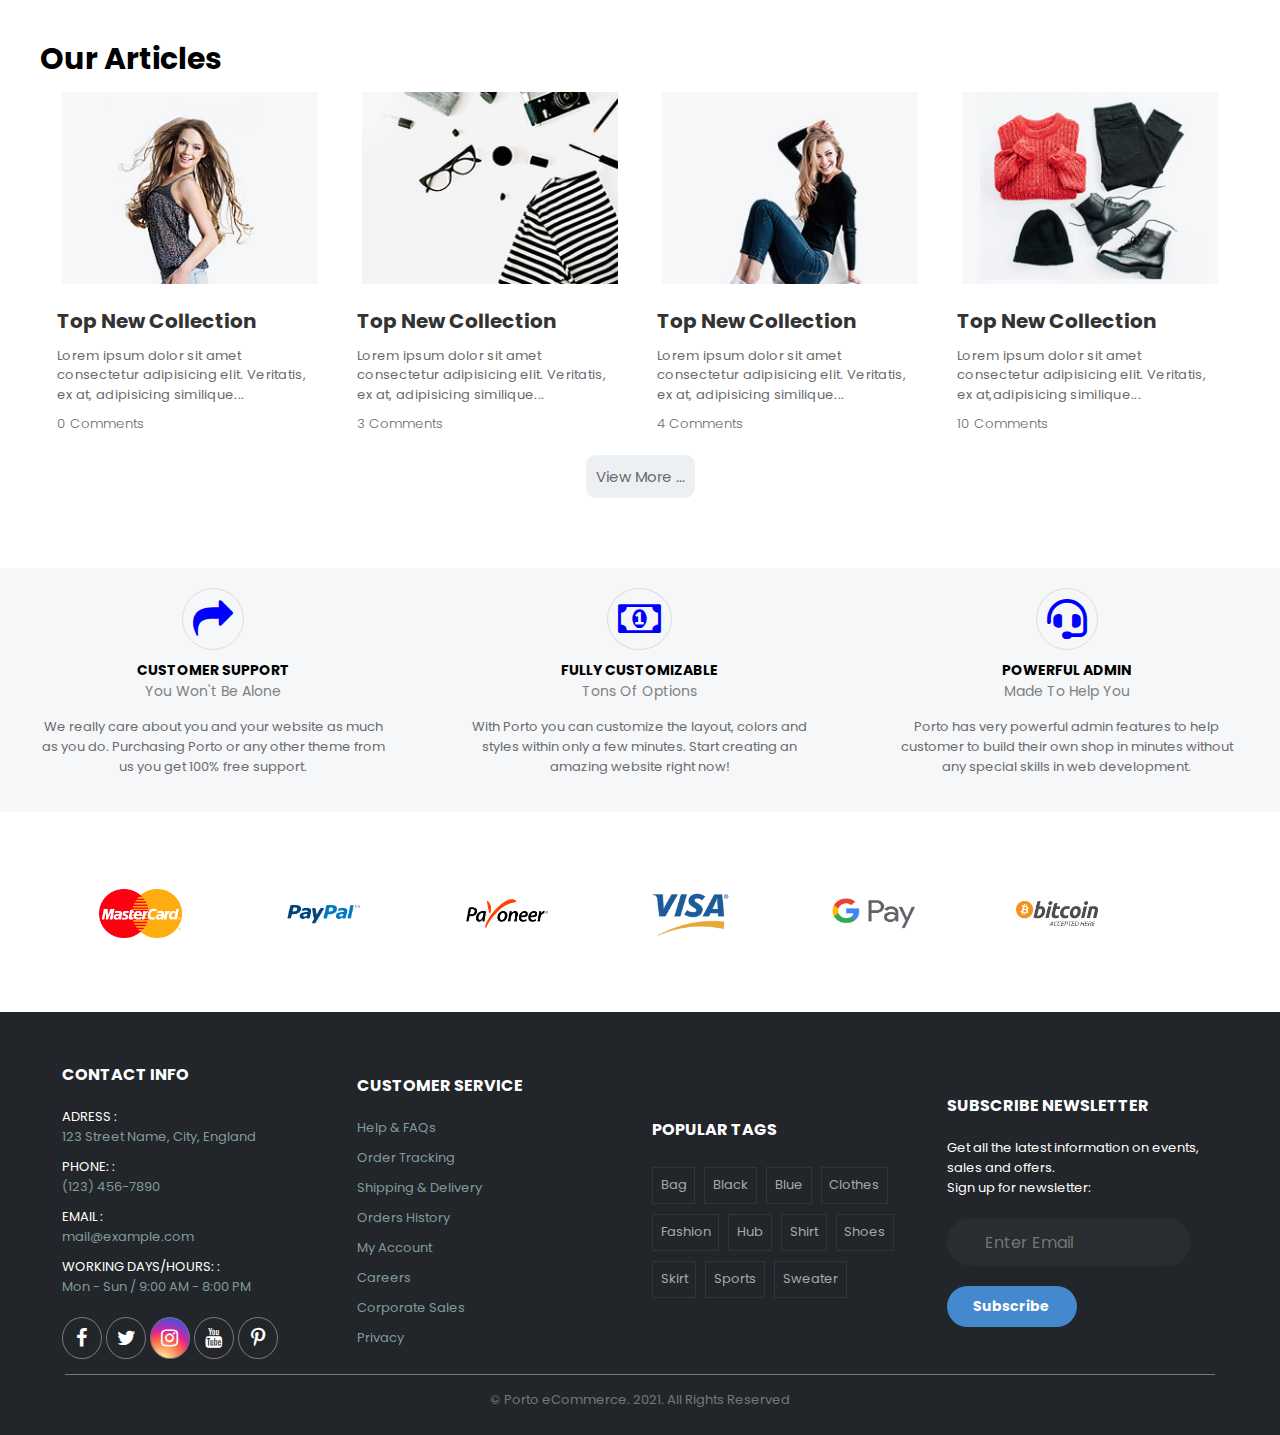
==== commit d3dbea5f: "Add files via upload" ====
--- a/index.html
+++ b/index.html
@@ -13,18 +13,33 @@
     
 </head>
 <body>
+    <div class="top-nav">
+        <div class="row">
+            <div class="col-2">
+                <p> <i class="fa fa-truck" aria-hidden="true"></i> Free shipping on all products of 300$ </p>
+            </div>
+            <div class="col-2">
+                <p><i class="fa fa-envelope-o" aria-hidden="true"></i>support@ecom.com &nbsp;|&nbsp; <i class="fa fa-volume-control-phone"></i>+2126 66 56 73 63 </p>
+            </div>
+        </div>
+    </div>
     <header>
         <div class="navbar">
             <nav>
                 <h2> <span class="text-secondary"><a href="index.html"> Ecommerce </a> </span></h2>
-                <ul>
+                <ul id="MenuItems">
                     <li> <a href="index.html"> Home </a> </li>
-                    <li> <a href="#about"> About </a> </li>
                     <li> <a href="#shop"> Shop </a> </li>
                     <li> <a href="#promotion"> Promotion </a> </li>
                     <li> <a href="#blog"> Blog </a> </li>
-                </ul>
-                <a href="contact-us.html" class="btn"> Contact us </a>
+                    <li> <a href="pages/about.html"> About </a> </li>
+                    <li> <a href="pages/contact-us.html"> Contact </a> </li>   
+                </ul>
+                <div class="account">
+                    <i class="fa-regular fa-heart"></i>
+                    <i class="fa-solid fa-store"></i>
+                    <i class="fa fa-user-o"></i> 
+                </div>
             </nav>
         </div>
         <div class="header-content">
--- a/style.css
+++ b/style.css
@@ -20,7 +20,25 @@
 /*-------------------------------------------
      ------------ Header ------------
 /*-------------------------------------------*/
-
+.top-nav {
+    background-color: var(--primary-color);
+    color: white;
+    padding: 7px;
+    opacity: 0.8;
+    margin: auto;
+}
+.top-nav .row {
+    display: flex;
+    justify-content: space-around;
+    align-items: center;
+    flex-wrap: wrap;
+}
+.top-nav .row .col-2 p{
+        font-size: 14px;
+}
+.top-nav .row .col-2 i{
+    margin-right: 5px ;
+}
 .text-primary {
     color: var(--primary-color);
 }
@@ -35,7 +53,6 @@
 header .navbar {
     background-color: white;
     border-bottom: 1px solid #ccc;
-    position: fixed;
     width: 100%;
     z-index: 1;
 }
@@ -43,7 +60,7 @@
     text-decoration: none;
     color: var(--secondary-color);
 }
-header .navbar nav {
+header .navbar nav{
     display: flex;
     justify-content: space-between;
     align-items: center;
@@ -64,6 +81,15 @@
 }
 header .navbar nav ul li a:hover {
     color: var(--primary-color);
+}
+.account {
+    font-size: 20px;
+    cursor: pointer;
+}
+.account i{
+    margin-right: 10px;
+    font-size: 23px;
+    color: var(--gray);
 }
 .btn {
     text-decoration: none;
@@ -77,6 +103,10 @@
     transition: 0.5s;
     cursor: pointer;
 }
+.btn i{
+    margin-right: 10px;
+    font-size: 20px;
+}
 .header-content {
     display: flex;
     justify-content: space-around;
@@ -115,6 +145,10 @@
 }
 header .time div p {
     margin-bottom: 0;
+}
+header nav img {
+    width: 10%;
+    float: right;
 }
 /*-------------------------------------------
     ------------ Delivery ------------
@@ -492,7 +526,7 @@
 /*-------------------------------------------*/
 .contact{
     background-color: var(--bg-primary);
-    margin-top: 10%;
+    margin-top: 5%;
 }
 .contact h1 {
     text-align: center;
@@ -516,10 +550,20 @@
     flex-wrap: wrap;
 }
 .contact .item-contact .row .col-2{
-    flex-basis: 40%;
+    flex-basis: 50%;
+    margin-top:10px;
+}
+.contact .item-contact .row .col-2 h2{
+    font-size: 25px;
+    margin-bottom: 10px;
 }
 .contact .item-contact .row .col-2 img{
-    width: 100%;
+    width: 5%;
+    margin-right: 10px;
+    display: inline;
+    justify-content: space-around;
+    align-items: center;
+    flex-wrap: wrap;
 }
 .contact .item-contact .row .col-2 form input, form textarea {
     display: block;
@@ -530,7 +574,48 @@
     border: 1px solid #bbb;
     outline: none;
 }
-
+.social_media {
+    margin-top: 20px;
+}
+.fa-facebook,.fa-twitter,.fa-instagram,.fa-youtube,.fa-google-plus,.fa-linkedin,.fa-pinterest-p{
+    color:white;    
+    width:40px;  
+    height:auto;
+    font-size:20px;  
+    text-align: center;   
+    padding:10px;  
+    border-radius: 50%;
+}
+.fa-facebook{
+    background-color :#3b5998
+}
+.fa-twitter{
+    background-color:#55acee
+}
+.fa-instagram{
+    background: radial-gradient(circle at 30% 107%, #fdf497 0%, #fdf497 5%, #fd5949 45%,#d6249f 60%,#285AEB 90%);
+}
+.fa-youtube{
+    background-color:#dd4b39
+}
+.fa-linkedin{
+    background-color:#3b5998
+}
+.fa-pinterest-p{
+    background-color:#E62E2D
+}
+/*-------------------------------------------
+    ------------ About Us ------------
+/*-------------------------------------------*/
+.about {
+        background-color: red;
+        max-width: 1100px;
+        margin: auto;
+    }
+.about p {
+        background-color: white;
+        padding: 15px;
+    }
 /*-------------------------------------------
     ------------ Media Query ------------
 /*-------------------------------------------*/
@@ -554,35 +639,27 @@
         display: block;
     }
 
+    .latest-news,  .products, .category{
+        margin: 10px;
+    }
     .latest-news .row .col-4 {
         flex-basis: 90%;
     }
-
     .products .row .col-4{
         flex-basis: 50%;
         margin: 0px;
     }
 
     .banner .row .col-4 {
+        display: none;
+    }
+    .category {
+        display: block;
+        flex-basis: 50%;
         margin: 10px;
     }
-    .banner .row .col-4 .banner-content {
-        top: 5%;
-        padding: 10px;
-    }
-    .banner .row .col-4 .banner-content h1{
-        font-size: 25px;
-    }
-    .banner .row .col-4 .banner-content p{
-        font-size: 25px;
-        margin-bottom: 40px;
-    }
-    .banner .row .col-4 .banner-content a{
-        padding: 15px;
-        font-size: 15px ;
-    }
     .category .row .col-5 {
-        flex-basis: 15%;
+        margin: 10px;
     }
 
     .Delivery .row .col-3 {
@@ -590,23 +667,29 @@
         padding: 5px;
         margin: 5px;
     }
-
+    .top-nav{
+        display: none;
+    }
     header .navbar nav {
         display: block;
         text-align: center;
         line-height: 2;
     }
+    header .navbar nav img{
+        margin: auto;
+    }
     header .navbar h2 {
         font-size: 25px;
     }
     header .navbar nav ul li {
         margin-right: 5px;
+
     }
     .btn {
        margin: 7px;
     }
     .header-content {
-        padding: 200px 30px 10px ;
+        padding: 10px 30px 10px ;
     }
     .header-content p span {
         font-size: 20px;
@@ -631,6 +714,12 @@
 }
 
 @media screen and (max-width :875px) {
+    .navbar i {
+        margin-top:0px ;
+    }
+    .col-4 i {
+        margin-left:auto;  
+    }
 
     .banner .row .col-4 {
         flex-basis: 50%;
@@ -651,8 +740,15 @@
         padding: 15px;
         
     }
+    .contact h1 {
+        font-size: 30px;
+    }
     .contact .item-contact .row {
-            display: block;
-            padding: 15px;
-        }
-}
+        display: block;
+        padding: 15px;
+        flex-basis: 80%;
+    }
+    .contact .item-contact .row .col-2{
+        margin-bottom: 50px;
+    }
+}
